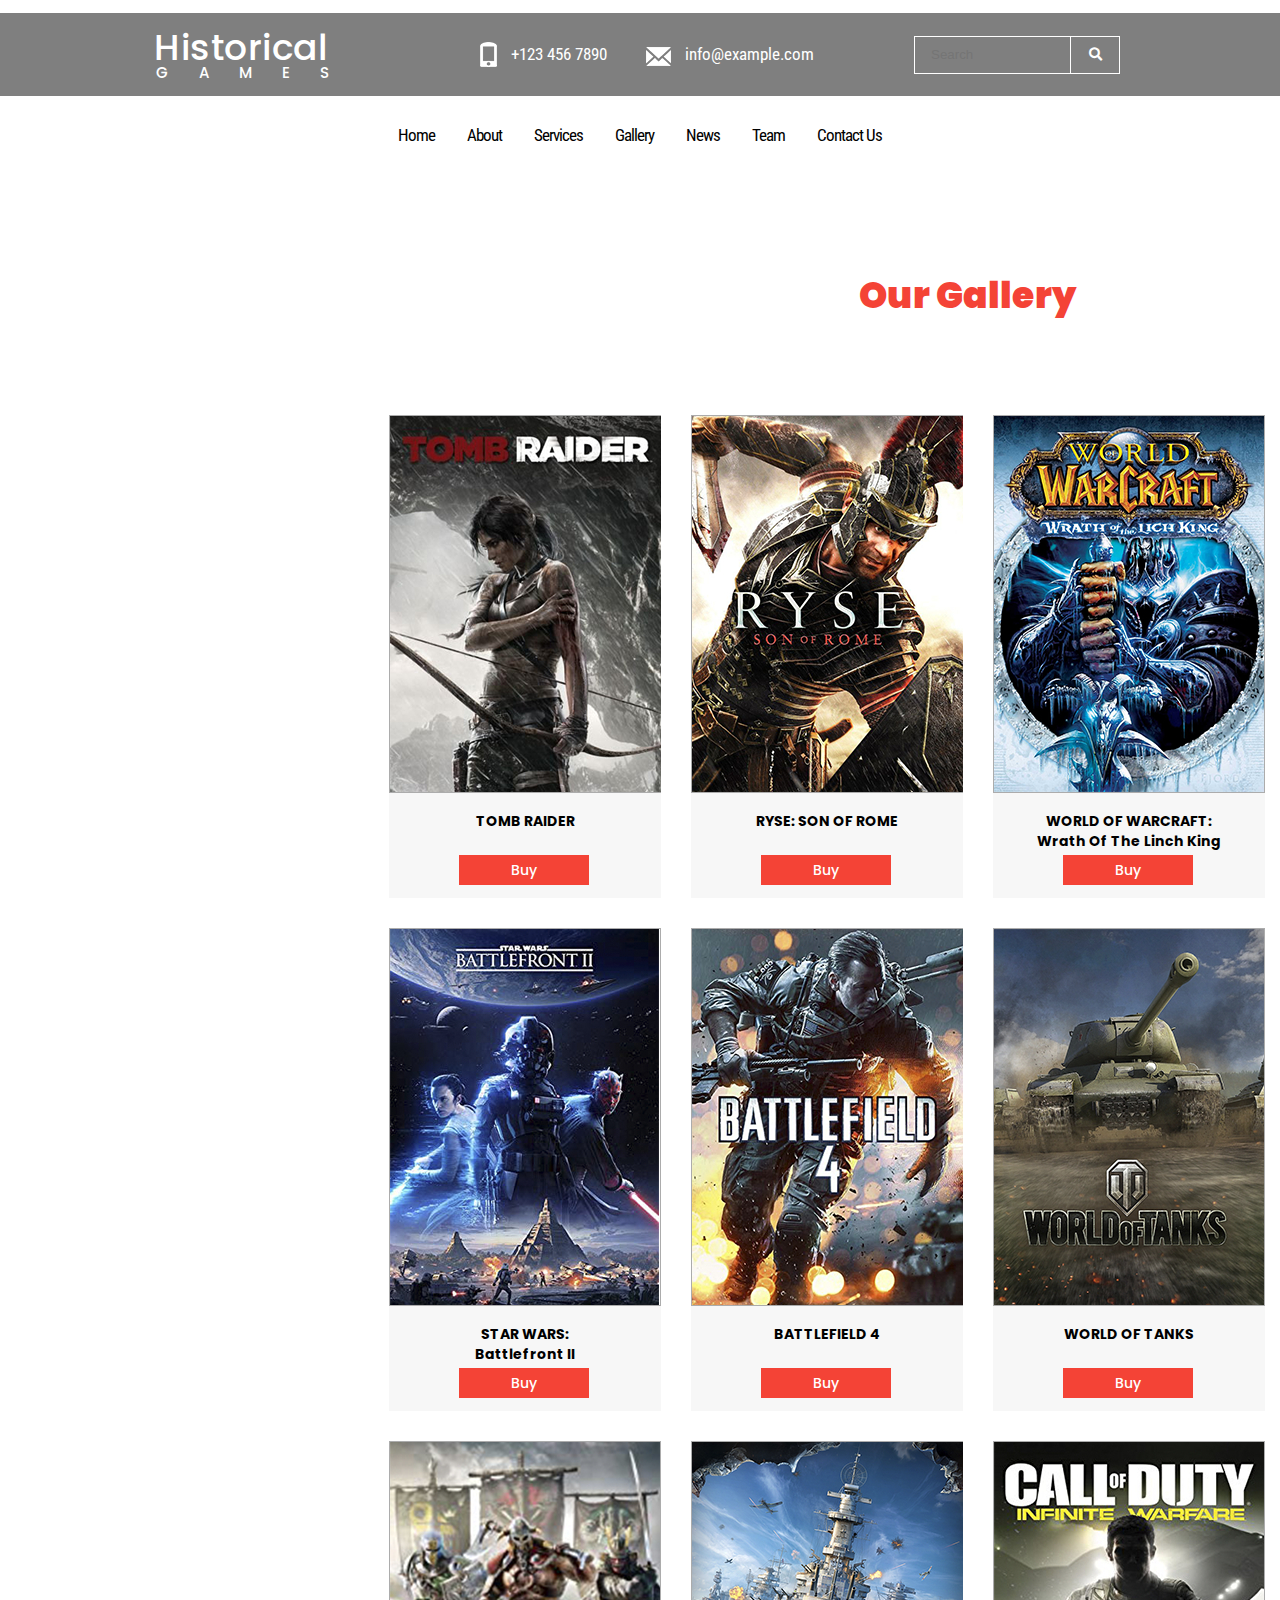
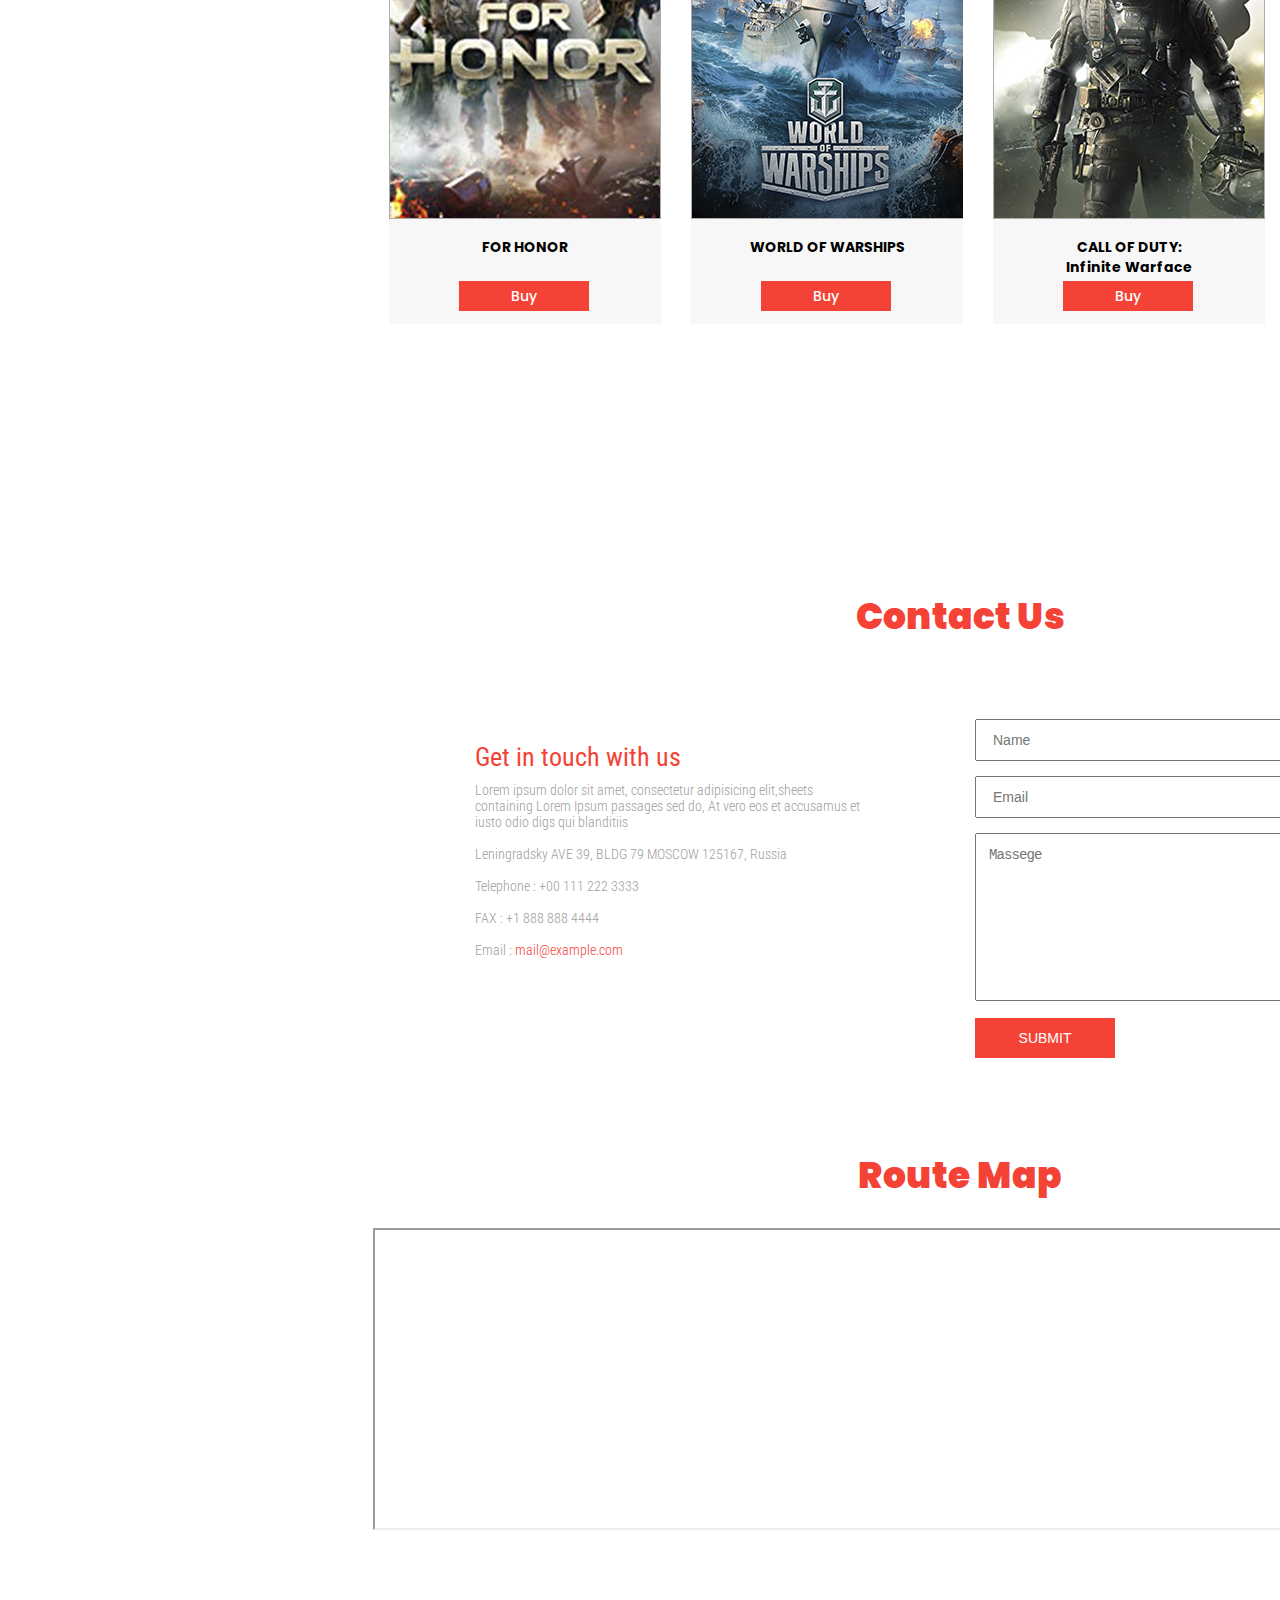
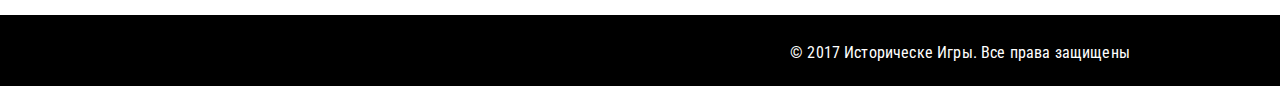
==== Assasins_Creed_Rogue.html @ 506718fb "добавил макет страницы каталога и страници товара" ====
<!DOCTYPE html>
<html lang="en">
<head>
    <meta charset="UTF-8">
    <title>Страница товара</title>
    <meta charset="UTF-8">
    <title>Каталог Игры</title>
    <link href="https://fonts.googleapis.com/css?family=Open+Sans&display=swap" rel="stylesheet">
    <link href="https://fonts.googleapis.com/css?family=Poppins:400,500,600,700&display=swap" rel="stylesheet">
    <link href="https://fonts.googleapis.com/css?family=Roboto+Condensed:300,400,700&display=swap" rel="stylesheet">
    <link rel="stylesheet" href="css/all.css">
    <link rel="stylesheet" href="css/style.css">
    <script src="javaScript/catalog.js" defer></script>
</head>
<body>
<div class="header__all">
    <div class="header_background flex">
        <div class="header_info flex">
            <div id="top" class="header_info_logo">
                <a class="header_info_logo_a" href="#">
                    <p class="header_info_logo_1">Historical</p>
                    <p class="header_info_logo_2">games</p>
                </a>
            </div>
            <div class="header_info_tel flex">
                <a class="flex" href="#">
                    <img class="header_info_tel_img" src="image/tel_logo.png" alt="ico">
                    <p class="header_info_tel_number">+123 456 7890</p>
                </a>
            </div>
            <div class="header_info_email flex">
                <a class="flex" href="#">
                    <img class="header_info_email_img" src="image/email_logo.png" alt="ico">
                    <p class="header_info_email_address">info@example.com</p>
                </a>
            </div>
            <form class="header_info_search flex">
                <label>
                    <input class="header_info_search_input bxbb" type="text" placeholder="Search">
                </label>
                <button class="header_info_search_button"><i class="fas fa-search"></i></button>
            </form>
        </div>
    </div>
    <div class="menu flex">
        <ul class="menu_ul flex">
            <li class="menu_list">
                <a class="menu_link" href="#">Home</a>
            </li>
            <li class="menu_list">
                <a class="menu_link" href="#">About</a>
            </li>
            <li class="menu_list">
                <a class="menu_link" href="#">Services</a>
            </li>
            <li class="menu_list">
                <a class="menu_link" href="#">Gallery</a>
            </li>
            <li class="menu_list">
                <a class="menu_link" href="#">News</a>
            </li>
            <li class="menu_list">
                <a class="menu_link" href="#">Team</a>
            </li>
            <li class="menu_list">
                <a class="menu_link" href="#">Contact Us</a>
            </li>
        </ul>
    </div>
</div>
<div class="container">
    <div class="catalog bxbb">
        <div class="catalog_header bxbb">
            <p class="catalog_header_text header__text">Our Gallery</p>
        </div>
        <div class="catalog_list flex"></div>
    </div>
    <div class="contacts">
        <div class="contacts_us">
            <div class="contacts_us_header">
                <h3 class="contacts_us_header_text header__text">Contact Us</h3>
            </div>
            <div class="contacts_us_description flex">
                <div class="contacts_us_description_our">
                    <h2 class="contacts_us_description_our_header">Get in touch with us</h2>
                    <p class="contacts_us_description_our_text">
                        Lorem ipsum dolor sit amet, consectetur adipisicing elit,sheets
                        containing Lorem Ipsum passages sed&nbsp;do, At&nbsp;vero eos et&nbsp;accusamus et
                        iusto odio digs qui blanditiis
                        <br>
                        <br>
                        Leningradsky AVE 39, BLDG 79
                        MOSCOW 125167, Russia
                        <br>
                        <br>
                        Telephone : +00 111 222 3333
                        <br>
                        <br>
                        FAX : +1 888 888 4444
                        <br>
                        <br>
                        Email : <span class="contacts_us_description_our_text_email">
                                                                mail@example.com</span></p>
                </div>
                <div class="contacts_us_description_user">
                    <form class="contacts_us_description_user_form" action="#">
                        <label>
                            <input class="contacts_us_description_user_form_name bxbb"
                                   placeholder="Name" name="user_data" type="text">
                            <input class="contacts_us_description_user_form_email bxbb"
                                   placeholder="Email" name="user_data" type="email">
                            <textarea class="contacts_us_description_user_form_text bxbb"
                                      placeholder="Massege" name="user_data" cols="30" rows="10"></textarea>
                            <input class="button contacts_us_description_user_form_button flex" type="submit" value="SUBMIT">
                        </label>
                    </form>
                </div>
            </div>
        </div>
        <div class="contacts_map">
            <div class="contacts_map_header">
                <h3 class="contacts_map_header_text header__text">Route Map</h3>
            </div>
            <div class="contacts_map_position flex">
                <iframe class="contacts_map_size" src="https://yandex.ru/map-widget/v1/-/CGDKyKZX"></iframe>
            </div>
        </div>
    </div>
</div>
<div class="footer">
    <a class="flex" href="#top"><img class="footer_arrow_back" src="image/arrow_back.png" alt="ico"></a>
    <h3 class="footer_h3">&copy;&nbsp;2017 Историческе Игры. Все права защищены</h3>
</div>

</body>
</html>
---- css/style.css ----
* {
  margin: 0;
  padding: 0;
}

.container {
  margin: 0 auto;
  width: 1920px;
}

.bxbb {
  box-sizing: border-box;
}

.flex {
  display: flex;
}

a {
  text-decoration: none;
}

body {
  font-family: "Roboto Condensed", sans-serif;
}

.header__text {
  font-family: "Poppins", sans-serif;
  color: #f44336;
  font-size: 36px;
  font-weight: 900;
}

.button {
  background-color: #f44336;
  transition: background-color 1s, color 1s;
  justify-content: center;
  align-items: center;
  color: #ffffff;
  font-size: 14px;
  font-weight: 500;
  cursor: pointer;
}
.button:hover {
  transition: background-color 1s, color 1s;
  background-color: #e1e1e1;
  color: #f44336;
}

.header {
  margin: 0 auto;
  width: 1920px;
  height: 725px;
  background-image: url(../image/hederFonBig.gif);
  background-repeat: no-repeat;
  background-size: cover;
  -webkit-box-sizing: border-box;
  -moz-box-sizing: border-box;
  box-sizing: border-box;
}
.header__all {
  padding-top: 13px;
}
.header_background {
  height: 83px;
  background-image: url(../image/menu_fon.png);
  align-items: center;
  justify-content: center;
}
.header_info {
  width: 972px;
}
.header_info_logo {
  width: 172px;
  height: 45px;
  font-weight: 500;
}
.header_info_logo_a {
  font-family: "Poppins", sans-serif;
  color: #ffffff;
}
.header_info_logo_1 {
  font-size: 36px;
  letter-spacing: 0.5px;
  line-height: 32px;
}
.header_info_logo_2 {
  font-size: 15px;
  text-transform: uppercase;
  letter-spacing: 30px;
  line-height: 18px;
  margin-left: 2px;
}
.header_info_tel {
  margin-left: 154px;
  justify-content: center;
  align-items: center;
}
.header_info_tel:hover .header_info_tel_number {
  transition: color 0.5s;
  color: #000000;
}
.header_info_tel_img {
  width: 17px;
  height: 25px;
  margin-right: 14px;
}
.header_info_tel_number {
  color: #ffffff;
  font-size: 17px;
  font-weight: 400;
  padding-top: 2px;
  transition: color 0.5s;
}
.header_info_email {
  margin-left: 39px;
  justify-content: center;
  align-items: center;
}
.header_info_email:hover .header_info_email_address {
  transition: color 0.5s;
  color: #000000;
}
.header_info_email_img {
  width: 25px;
  height: 19px;
  margin-right: 14px;
  padding-top: 3px;
}
.header_info_email_address {
  color: #ffffff;
  font-size: 17px;
  font-weight: 400;
  transition: color 0.5s;
}
.header_info_search {
  margin-left: 100px;
  justify-content: center;
  align-items: center;
}
.header_info_search_input {
  width: 157px;
  height: 38px;
  background: none;
  border: 1px solid #ffffff;
  padding-left: 16px;
}
.header_info_search_input:hover {
  box-shadow: 1px 1px 1px 0 #ffffff;
}
.header_info_search_button {
  text-align: center;
  width: 50px;
  height: 38px;
  background: none;
  border: 1px solid #ffffff;
  margin-left: -1px;
}
.header_info_search_button:hover {
  cursor: pointer;
  box-shadow: 1px 1px 1px 0 #ffffff;
}
.header_info_search_button i {
  color: #ffffff;
}

.menu {
  height: 78px;
  border-bottom: 1px solid #ffffff;
  align-items: center;
  justify-content: center;
}
.menu_ul {
  height: 100%;
}
.menu_list {
  list-style-type: none;
  height: 100%;
}
.menu_link {
  display: flex;
  align-items: center;
  color: #000000;
  font-size: 17px;
  font-weight: 400;
  letter-spacing: -1px;
  padding: 0 16px;
  transition: color 0.5s, border-bottom 0.5s;
  height: 100%;
  border-bottom: 3px solid transparent;
}
.menu_link:hover {
  transition: color 0.5s, border-bottom 0.5s;
  color: #ffffff;
  border-bottom: 3px solid #ffffff;
}

.header_text {
  text-align: center;
  margin-top: 130px;
}
.header_text_nunc {
  color: #ffffff;
  font-size: 18px;
  font-weight: 400;
  padding-bottom: 16px;
}
.header_text_bloc {
  width: 80px;
  height: 2px;
  background-color: #ffffff;
  margin-left: 920px;
  margin-bottom: 60px;
}
.header_text_morbi {
  font-family: "Poppins", sans-serif;
  color: #ffffff;
  font-size: 60px;
  font-weight: 500;
}

.social {
  margin-top: 60px;
  justify-content: center;
}
.social_circle {
  height: 40px;
  width: 40px;
  border: 2px solid #ffffff;
  border-radius: 50px;
  margin-right: 12px;
  transition: border-color 0.5s;
}
.social_circle:hover {
  transition: border-color 0.5s;
  border: 2px solid #000000;
}
.social_circle_ico {
  height: 100%;
  width: 100%;
  display: flex;
  justify-content: center;
  align-items: center;
  color: #ffffff;
  font-size: 18px;
  transition: color 0.5s;
}
.social_circle_ico:hover {
  transition: color 0.5s;
  color: #000000;
}

.about_us {
  min-height: 500px;
  display: flex;
  justify-content: center;
  padding-top: 81px;
  -webkit-box-sizing: border-box;
  -moz-box-sizing: border-box;
  box-sizing: border-box;
}
.about_us_text {
  width: 399px;
  min-height: 266px;
  margin: 14px 33px 50px 0;
}
.about_us_text_h2 {
  margin: 0 0;
}
.about_us_text_p {
  color: #999999;
  font-size: 12px;
  font-weight: 300;
  letter-spacing: 0.12px;
  line-height: 24px;
}
.about_us_img_style {
  width: 540px;
  height: 338px;
}

.services {
  height: 762px;
  background-color: #f7f7f7;
  padding-top: 92px;
}
.services_header {
  margin-bottom: 87px;
  text-align: center;
}
.services_table {
  width: 990px;
  height: 448px;
  border-collapse: collapse;
  margin: 0 auto;
}
.services_table_column {
  width: 90px;
}
.services_table_cell_1 {
  text-align: end;
  width: 348px;
  padding-right: 66px;
}
.services_table_cell_2 {
  width: 348px;
  padding-left: 68px;
}
.services_table_h3 {
  font-family: "Poppins", sans-serif;
  padding-bottom: 18px;
  color: #000000;
  font-size: 16px;
  font-weight: 500;
  letter-spacing: 0.16px;
}
.services_table_p {
  color: #999999;
  font-size: 12px;
  font-weight: 400;
  letter-spacing: 0.12px;
}
.services_table_row_1 {
  vertical-align: top;
}
.services_table_row_1_h3 {
  padding-top: 4px;
}
.services_table_row_3 {
  vertical-align: bottom;
}
.services_table_row_3_p {
  padding-bottom: 11px;
}
.services_table_circle {
  display: flex;
  border: 1px solid #acacac;
  background-color: #e1e1e1;
  height: 100px;
  width: 100px;
  border-radius: 50%;
  position: relative;
  justify-content: center;
  align-items: center;
  transition: background-color 1s;
}
.services_table_circle:hover {
  transition: background-color 1s;
  background-color: #f44336;
}
.services_table_circle img {
  position: absolute;
  margin-top: -2px;
  margin-left: 1px;
}
.services_table_vetka {
  width: 16px;
  height: 28px;
}
.services_table_arrow {
  width: 23px;
  height: 23px;
}
.services_table_baks {
  width: 15px;
  height: 27px;
}
.services_table_home {
  width: 26px;
  height: 24px;
}
.services_table_poll {
  width: 22px;
  height: 22px;
}
.services_table_settings {
  width: 23px;
  height: 23px;
}

.catalog {
  font-family: "Poppins", sans-serif;
  min-height: 889px;
  padding-top: 93px;
}
.catalog_header {
  margin: 0 0 62px 859px;
}
.catalog_list {
  display: flex;
  width: 1210px;
  margin: 0 0 180px 374px;
  flex-wrap: wrap;
}
.catalog_list_image {
  width: 270px;
  height: 376px;
  border: 1px solid #acacac;
}
.catalog_list_item {
  margin: 30px 15px 0;
}
.catalog_list_item_text {
  height: 105px;
  background-color: #f7f7f7;
  position: relative;
  text-align: center;
}
.catalog_list_item_text_h3 {
  color: #000000;
  font-size: 14px;
  font-weight: 700;
  padding-top: 18px;
  line-height: 20px;
  text-transform: uppercase;
}
.catalog_list_item_text_p {
  color: #000000;
  font-size: 14px;
  font-weight: 700;
  line-height: 20px;
  text-transform: capitalize;
}
.catalog_list_item_text_button {
  position: absolute;
  width: 130px;
  height: 30px;
  bottom: 13px;
  left: 70px;
}
.catalog_list_item_text_button:hover {
  transition: background-color 1s, color 1s;
  background-color: #e1e1e1;
  color: #f44336;
}

.testimonial {
  height: 537px;
  background-image: url(../image/block6Fon.gif);
  background-repeat: no-repeat;
  padding-top: 86px;
}
.testimonial_header {
  font-family: "Poppins", sans-serif;
  color: #ffffff;
  font-size: 48px;
  font-weight: 500;
  text-align: center;
}
.testimonial_image {
  text-align: center;
  margin-top: 90px;
}
.testimonial_text {
  margin-left: 377px;
  margin-top: 50px;
}
.testimonial_text_arrow {
  width: 37px;
  height: 37px;
  border: 1px solid #ffffff;
  justify-content: center;
  align-items: center;
  background-color: transparent;
  transition: background-color 1s;
  cursor: pointer;
}
.testimonial_text_arrow:hover {
  transition: background-color 1s;
  background-color: #ffffff;
}
.testimonial_text_arrow:hover .testimonial_text_arrow_fas {
  transition: color 1s;
  color: #000000;
}
.testimonial_text_arrow_fas {
  color: #ffffff;
  transition: color 1s;
}
.testimonial_text_description {
  width: 936px;
  height: 136px;
  margin: 0 80px;
  overflow: hidden;
}
.testimonial_text_description_move {
  position: relative;
  left: -936px;
  transition: left 1s;
  width: 2808px;
}
.testimonial_text_description_block {
  width: 936px;
  text-align: center;
}
.testimonial_text_description_text {
  color: #ffffff;
  font-size: 14px;
  font-weight: 100;
}
.testimonial_text_description_signature {
  font-size: 16px;
  font-weight: 100;
  color: #ffffff;
  margin-top: 40px;
}
.testimonial_text_description_signature_name {
  font-family: "Poppins", sans-serif;
  font-weight: 600;
}

.tasks {
  height: 888px;
  padding-top: 97px;
}
.tasks_header {
  text-align: center;
  margin-bottom: 102px;
}
.tasks_block {
  width: 1160px;
  margin: 0 auto;
}
.tasks_block_news_header {
  font-family: "Poppins", sans-serif;
}
.tasks_block_news_header_text {
  color: #000000;
  font-size: 24px;
  font-weight: 500;
}
.tasks_block_news_content {
  width: 570px;
  justify-content: center;
  margin: 25px 0 49px;
}
.tasks_block_news_content:hover .tasks_block_news_content_data {
  transition: background-color 1s;
  background-color: #f44336;
}
.tasks_block_news_content_data {
  text-align: center;
  font-family: "Poppins", sans-serif;
  width: 98px;
  height: 139px;
  border-radius: 49px;
  border: 1px solid #e8e8e8;
  background-color: #f7f7f7;
  transition: background-color 1s;
  padding-top: 22px;
}
.tasks_block_news_content_data_day {
  color: #000000;
  font-size: 32px;
  font-weight: 500;
}
.tasks_block_news_content_data_month_year {
  color: #9e9e9e;
  font-size: 13px;
  font-weight: 400;
}
.tasks_block_news_content_text {
  padding-left: 65px;
  width: 430px;
}
.tasks_block_news_content_text_header {
  color: #f44336;
  font-size: 16px;
  font-weight: bold;
  padding: 25px 0 20px;
}
.tasks_block_news_content_text_content {
  width: 308px;
  color: #9e9e9e;
  font-size: 14px;
  font-weight: 300;
}
.tasks_block_events {
  width: 570px;
}
.tasks_block_events_header {
  justify-content: space-between;
  border-bottom: 1px solid #c5c5c5;
  margin-bottom: 32px;
}
.tasks_block_events_header_text {
  font-family: "Poppins", sans-serif;
  color: #000000;
  font-size: 24px;
  font-weight: 500;
}
.tasks_block_events_header_arrow {
  width: 43px;
  justify-content: space-between;
  margin-right: 26px;
}
.tasks_block_events_header_arrow_button {
  color: #000000;
  font-size: 16px;
  font-weight: 500;
  width: 50%;
  cursor: pointer;
}
.tasks_block_events_header_arrow_button_left {
  justify-content: flex-start;
}
.tasks_block_events_header_arrow_button_right {
  justify-content: flex-end;
}
.tasks_block_events_gallery {
  background-color: #c5c5c5;
  margin-bottom: 45px;
  overflow: hidden;
}
.tasks_block_events_gallery_slider {
  position: relative;
  width: 1330px;
  transition: left 1s;
  left: -380px;
}
.tasks_block_events_gallery_slider_img {
  width: 189px;
  height: 120px;
  margin-right: 1px;
}
.tasks_block_events_ul_list {
  list-style-type: none;
  box-shadow: 0 1px 3px rgba(0, 0, 0, 0.2);
  border-radius: 4px;
  border: 1px solid #ffffff;
  background-color: #ffffff;
  margin-bottom: 5px;
}
.tasks_block_events_ul_list:hover .tasks_block_events_ul_list_text {
  height: 144px;
  opacity: 1;
  transition: height 2s;
}
.tasks_block_events_ul_list:hover .tasks_block_events_ul_list_header {
  height: 36px;
  transition: height 2s;
}
.tasks_block_events_ul_list_header {
  align-items: center;
  height: 44px;
  padding-left: 14px;
}
.tasks_block_events_ul_list_header_mark {
  padding-right: 12px;
}
.tasks_block_events_ul_list_text {
  height: 0;
  opacity: 1;
  transition: height 2s, opacity 3s;
  overflow: hidden;
  background-color: #f5f5f5;
  align-items: center;
  padding: 0 23px 0 13px;
}

.our_team {
  height: 785px;
  background-color: #f7f7f7;
  position: relative;
}
.our_team_arrow_back {
  position: absolute;
  right: 50px;
  top: -14px;
  cursor: pointer;
}
.our_team_header {
  text-align: center;
  padding: 80px 0 45px;
}
.our_team_list {
  width: 1200px;
  margin: 0 auto;
  justify-content: center;
}
.our_team_list_member {
  margin: 0 15px;
}
.our_team_list_member_image {
  width: 270px;
  height: 405px;
}
.our_team_list_member_description {
  padding-top: 27px;
}
.our_team_list_member_description_name {
  font-family: "Poppins", sans-serif;
  color: #f44336;
  font-size: 24px;
  font-weight: 500;
}
.our_team_list_member_description_position {
  color: #838383;
  font-size: 16px;
  font-weight: 300;
}
.our_team_list_member_description_social {
  padding-top: 15px;
}
.our_team_list_member_description_social_square {
  justify-content: center;
  align-items: center;
  width: 30px;
  height: 30px;
  border: 2px solid #000000;
  color: #000000;
  margin-right: 17px;
  transition: color 0.5s, border 0.5s;
}
.our_team_list_member_description_social_square:hover {
  transition: color 0.5s, border 0.5s;
  border: 2px solid #f44336;
  color: #f44336;
}

.form {
  height: 313px;
  background-image: url(../image/hederFonSmall.gif);
  background-repeat: no-repeat;
}
.form_header {
  font-family: "Poppins", sans-serif;
  text-align: center;
  padding: 70px 0 40px;
}
.form_header_text {
  color: #ffffff;
  font-size: 48px;
  font-weight: 500;
}
.form_label {
  justify-content: center;
}
.form_label_input {
  width: 499px;
  height: 55px;
  color: #8e8e8e;
  font-size: 14px;
  font-weight: 300;
  padding-left: 30px;
}
.form_label_button {
  width: 119px;
  height: 53px;
  margin-left: 12px;
  justify-content: center;
  align-items: center;
  border: none;
}

.contacts {
  height: 1111px;
}
.contacts_us {
  width: 1200px;
  margin: 0 auto;
}
.contacts_us_header {
  padding: 85px 0 75px;
  text-align: center;
}
.contacts_us_description {
  justify-content: center;
}
.contacts_us_description_our {
  width: 470px;
}
.contacts_us_description_our_header {
  color: #f44336;
  font-size: 26px;
  font-weight: 400;
  padding: 23px 0 10px;
}
.contacts_us_description_our_text {
  display: block;
  width: 390px;
  color: #9e9e9e;
  font-size: 14px;
  font-weight: 300;
}
.contacts_us_description_our_text_email {
  color: #f44336;
}
.contacts_us_description_user {
  width: 470px;
  margin-left: 30px;
}
.contacts_us_description_user_form_name, .contacts_us_description_user_form_email {
  width: 470px;
  height: 42px;
  margin-bottom: 15px;
  padding-left: 16px;
  color: #838383;
  font-size: 14px;
  font-weight: 400;
}
.contacts_us_description_user_form_text {
  width: 470px;
  height: 168px;
  margin-bottom: 13px;
  padding: 13px;
  color: #838383;
  font-size: 14px;
  font-weight: 400;
  letter-spacing: -0.9px;
}
.contacts_us_description_user_form_button {
  width: 140px;
  height: 40px;
  border: none;
  color: #ffffff;
  font-size: 14px;
  font-weight: 400;
  text-transform: uppercase;
}
.contacts_map {
  margin-top: 90px;
}
.contacts_map_header {
  text-align: center;
  margin-bottom: 25px;
}
.contacts_map_position {
  justify-content: center;
}
.contacts_map_size {
  width: 1170px;
  height: 298px;
}

.footer {
  margin: 0 auto;
  width: 1920px;
  background-color: #000000;
  height: 71px;
  text-align: center;
  position: relative;
}
.footer_h3 {
  color: #ffffff;
  font-size: 16px;
  font-weight: 400;
  letter-spacing: 0.16px;
  padding-top: 28px;
}
.footer_arrow_back {
  position: absolute;
  right: 50px;
  top: -14px;
  cursor: pointer;
}

/*# sourceMappingURL=style.css.map */
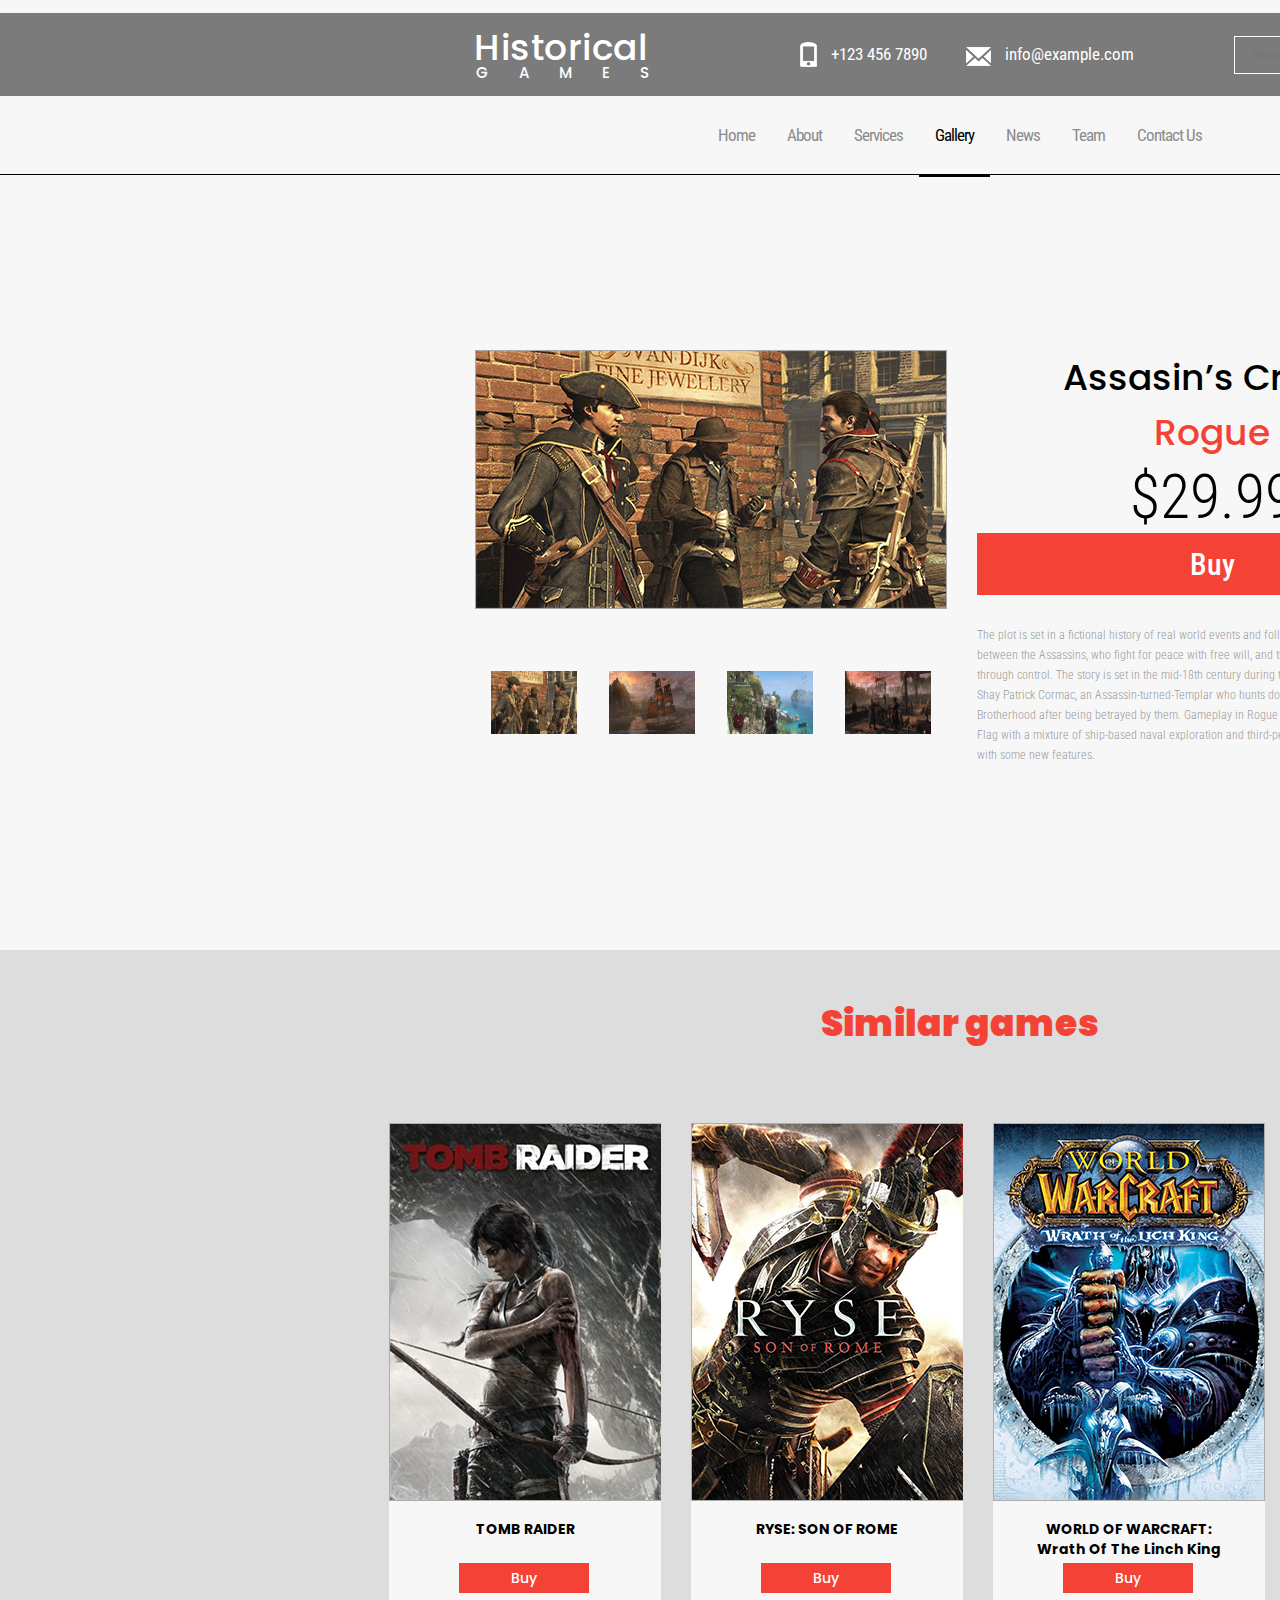
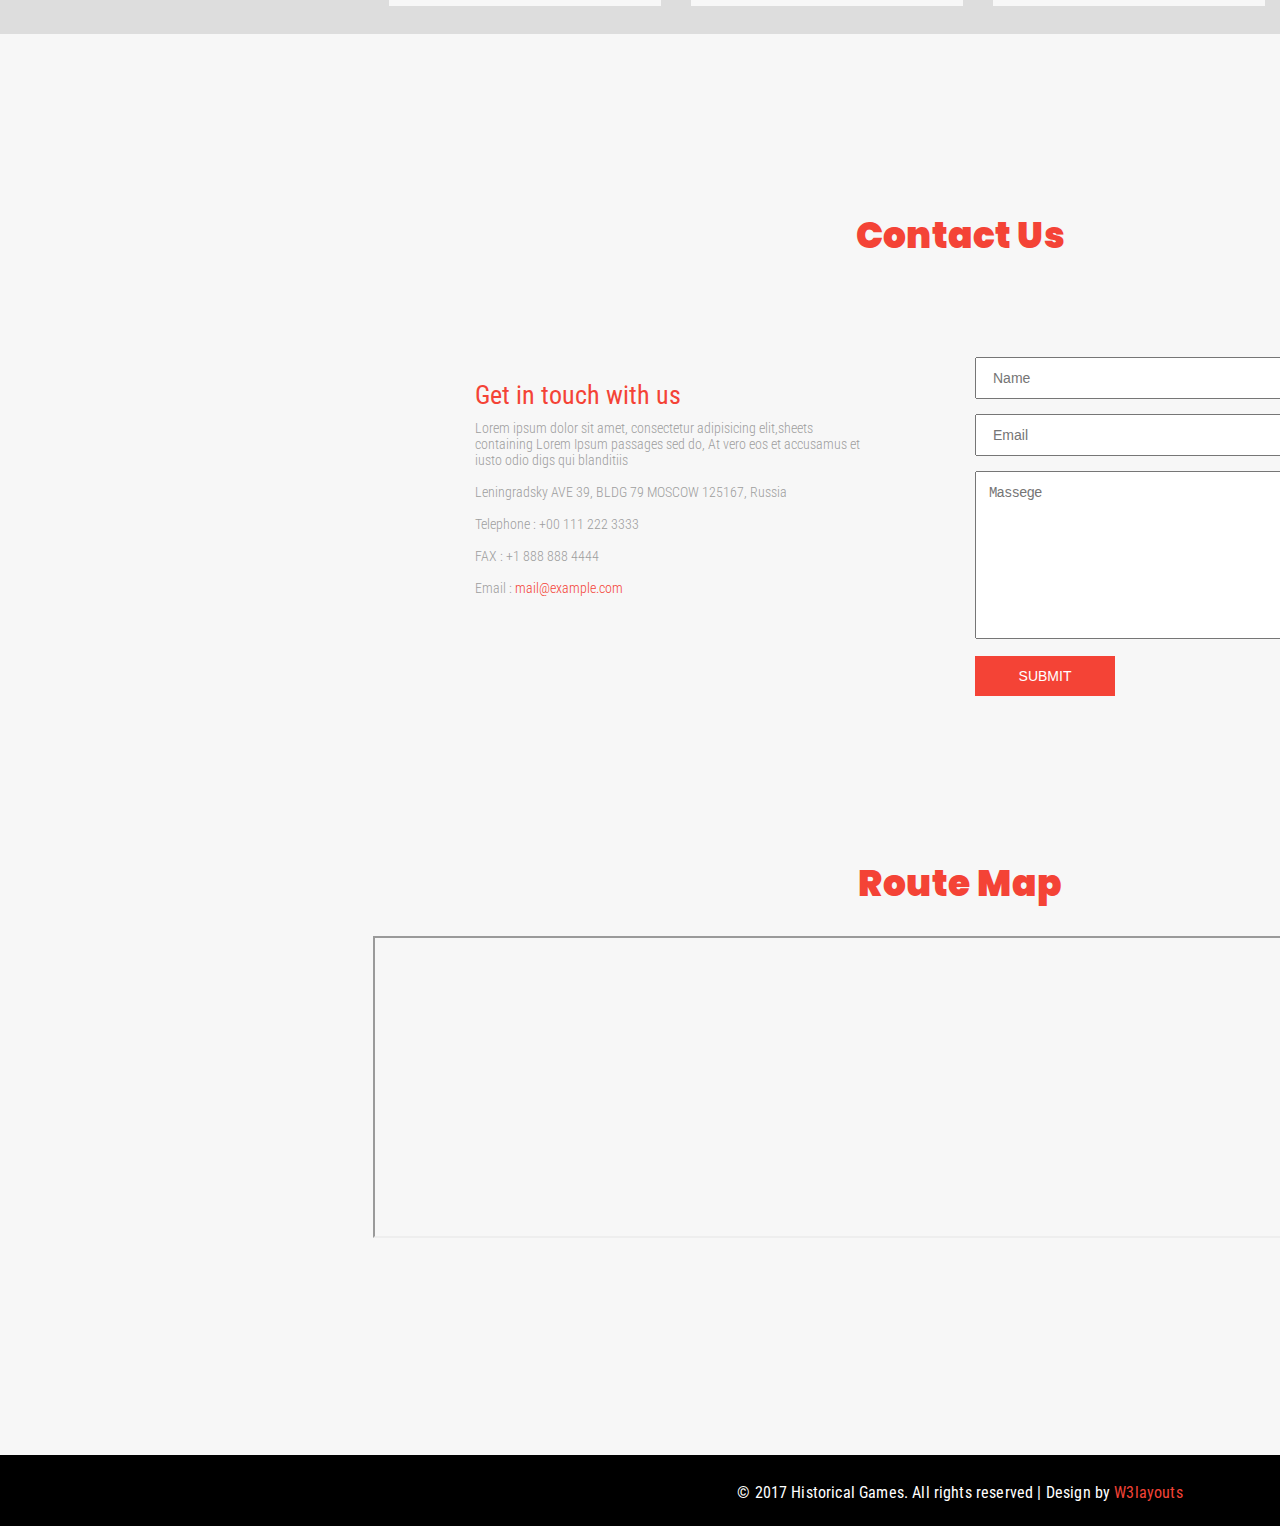
==== commit 71c63555: "закончил оформление страницы товара и страницы каталога" ====
--- a/Assasins_Creed_Rogue.html
+++ b/Assasins_Creed_Rogue.html
@@ -13,11 +13,12 @@
     <script src="javaScript/catalog.js" defer></script>
 </head>
 <body>
+<div class="container container_all">
 <div class="header__all">
     <div class="header_background flex">
         <div class="header_info flex">
             <div id="top" class="header_info_logo">
-                <a class="header_info_logo_a" href="#">
+                <a class="header_info_logo_a" href="index.html">
                     <p class="header_info_logo_1">Historical</p>
                     <p class="header_info_logo_2">games</p>
                 </a>
@@ -42,42 +43,104 @@
             </form>
         </div>
     </div>
-    <div class="menu flex">
+    <div class="menu menu_all flex">
         <ul class="menu_ul flex">
             <li class="menu_list">
-                <a class="menu_link" href="#">Home</a>
-            </li>
-            <li class="menu_list">
-                <a class="menu_link" href="#">About</a>
-            </li>
-            <li class="menu_list">
-                <a class="menu_link" href="#">Services</a>
-            </li>
-            <li class="menu_list">
-                <a class="menu_link" href="#">Gallery</a>
-            </li>
-            <li class="menu_list">
-                <a class="menu_link" href="#">News</a>
-            </li>
-            <li class="menu_list">
-                <a class="menu_link" href="#">Team</a>
-            </li>
-            <li class="menu_list">
-                <a class="menu_link" href="#">Contact Us</a>
+                <a class="menu__link menu__link_all" href="index.html">Home</a>
+            </li>
+            <li class="menu_list">
+                <a class="menu__link menu__link_all" href="#">About</a>
+            </li>
+            <li class="menu_list">
+                <a class="menu__link menu__link_all " href="#">Services</a>
+            </li>
+            <li class="menu_list">
+                <a class="menu__link menu__link_all menu__link_all_active" href="catalog.html">Gallery</a>
+            </li>
+            <li class="menu_list">
+                <a class="menu__link menu__link_all" href="#">News</a>
+            </li>
+            <li class="menu_list">
+                <a class="menu__link menu__link_all" href="#">Team</a>
+            </li>
+            <li class="menu_list">
+                <a class="menu__link menu__link_all" href="#">Contact Us</a>
             </li>
         </ul>
     </div>
 </div>
-<div class="container">
-    <div class="catalog bxbb">
-        <div class="catalog_header bxbb">
-            <p class="catalog_header_text header__text">Our Gallery</p>
+    <div class="product_description bxbb flex">
+        <div class="product_description_gallery">
+            <div class="product_description_gallery_out"></div>
+            <div class="product_description_gallery_mini flex">
+                <div class="product_description_gallery_mini_item">
+                    <label for="product_description_gallery_mini_item1"
+                           class="product_description_gallery_mini_label">
+                        <img src="image/a1.jpg" class="product_description_gallery_mini_preview"/></label>
+                    <input type="radio" name="product_description_gallery_mini_list"
+                           class="product_description_gallery_mini_selector"
+                           value="1.jpg" id="product_description_gallery_mini_item1" checked/>
+                    <img src="image/a1.jpg" class="product_description_gallery_mini_selector_fullsize" />
+                </div>
+                <div class="product_description_gallery_mini_item">
+                    <label for="product_description_gallery_mini_item2"
+                           class="product_description_gallery_mini_label">
+                        <img src="image/a2.jpg" class="product_description_gallery_mini_preview"/></label>
+                    <input type="radio" name="product_description_gallery_mini_list"
+                           class="product_description_gallery_mini_selector"
+                           value="2.jpg" id="product_description_gallery_mini_item2" />
+                    <img src="image/a2.jpg" class="product_description_gallery_mini_selector_fullsize" />
+                </div>
+                <div class="product_description_gallery_mini_item">
+                    <label for="product_description_gallery_mini_item3"
+                           class="product_description_gallery_mini_label">
+                        <img src="image/a3.jpg" class="product_description_gallery_mini_preview"/></label>
+                    <input type="radio" name="product_description_gallery_mini_list"
+                           class="product_description_gallery_mini_selector"
+                           value="3.jpg" id="product_description_gallery_mini_item3" />
+                    <img src="image/a3.jpg" class="product_description_gallery_mini_selector_fullsize" />
+                </div>
+                <div class="product_description_gallery_mini_item">
+                    <label for="product_description_gallery_mini_item4"
+                           class="product_description_gallery_mini_label">
+                        <img src="image/a4.jpg" class="product_description_gallery_mini_preview"/></label>
+                    <input type="radio" name="product_description_gallery_mini_list"
+                           class="product_description_gallery_mini_selector"
+                           value="4.jpg" id="product_description_gallery_mini_item4" />
+                    <img src="image/a4.jpg" class="product_description_gallery_mini_selector_fullsize" />
+                </div>
+            </div>
+        </div>
+        <div class="product_description_text">
+            <p class="product_description_text_title">Assasin’s Creed:</p>
+            <p class="product_description_text_title product_description_text_title_version">Rogue</p>
+            <p class="product_description_text_priсe">$29.99</p>
+            <div class="button product_description_text_button">Buy</div>
+            <p class="product_description_text_content">
+                The plot is&nbsp;set in&nbsp;a&nbsp;fictional history of&nbsp;real
+                world events and follows the centuries-old struggle
+                between the Assassins, who fight for peace with free will, and the
+                Templars, who desire peace
+                through control. The story is&nbsp;set in&nbsp;the mid-18th century
+                during the Seven Years&rsquo; War, and follows
+                Shay Patrick Cormac, an&nbsp;Assassin-turned-Templar who hunts down
+                former members of&nbsp;his
+                Brotherhood after being betrayed by&nbsp;them. Gameplay in&nbsp;Rogue
+                is&nbsp;very similar to&nbsp;that of&nbsp;Black Flag
+                with a&nbsp;mixture of&nbsp;ship-based naval exploration and
+                third-person land-based exploration with some
+                new features.</p>
+        </div>
+    </div>
+    <div class="catalog catalog_product_page bxbb">
+        <div class="catalog_header catalog_product_page_header bxbb">
+            <p class="catalog_header_text header__text">Similar games</p>
         </div>
         <div class="catalog_list flex"></div>
     </div>
-    <div class="contacts">
-        <div class="contacts_us">
-            <div class="contacts_us_header">
+    <div class="contacts contacts_all">
+        <div class="contacts_us ">
+            <div class="contacts_us_header contacts_us_header_all">
                 <h3 class="contacts_us_header_text header__text">Contact Us</h3>
             </div>
             <div class="contacts_us_description flex">
@@ -117,7 +180,7 @@
                 </div>
             </div>
         </div>
-        <div class="contacts_map">
+        <div class="contacts_map contacts_map_all">
             <div class="contacts_map_header">
                 <h3 class="contacts_map_header_text header__text">Route Map</h3>
             </div>
@@ -127,9 +190,12 @@
         </div>
     </div>
 </div>
-<div class="footer">
-    <a class="flex" href="#top"><img class="footer_arrow_back" src="image/arrow_back.png" alt="ico"></a>
-    <h3 class="footer_h3">&copy;&nbsp;2017 Историческе Игры. Все права защищены</h3>
+<div class="footer footer_all">
+    <a class="flex" href="#top">
+        <img class="footer_arrow_back footer_arrow_back_all" src="image/arrow_back.png" alt="ico"></a>
+    <h3 class="footer_h3">
+        &copy;&nbsp;2017 Historical Games. All rights reserved&nbsp;| Design by
+        <span class="footer_h3_span">W3layouts</span></h3>
 </div>
 
 </body>
--- a/css/style.css
+++ b/css/style.css
@@ -1,3 +1,4 @@
+@charset "UTF-8";
 * {
   margin: 0;
   padding: 0;
@@ -7,6 +8,9 @@
   margin: 0 auto;
   width: 1920px;
 }
+.container_all {
+  background-color: #f7f7f7;
+}
 
 .bxbb {
   box-sizing: border-box;
@@ -32,6 +36,7 @@
 }
 
 .button {
+  display: flex;
   background-color: #f44336;
   transition: background-color 1s, color 1s;
   justify-content: center;
@@ -170,6 +175,9 @@
   align-items: center;
   justify-content: center;
 }
+.menu_all {
+  border-bottom: 1px solid #000000;
+}
 .menu_ul {
   height: 100%;
 }
@@ -177,7 +185,7 @@
   list-style-type: none;
   height: 100%;
 }
-.menu_link {
+.menu__link {
   display: flex;
   align-items: center;
   color: #000000;
@@ -189,10 +197,27 @@
   height: 100%;
   border-bottom: 3px solid transparent;
 }
-.menu_link:hover {
+.menu__link_active {
+  color: #ffffff;
+  border-bottom: 3px solid #ffffff;
+}
+.menu__link:hover {
   transition: color 0.5s, border-bottom 0.5s;
   color: #ffffff;
   border-bottom: 3px solid #ffffff;
+}
+.menu__link_all {
+  color: #8c8c8c;
+  transition: color 0.5s, border-bottom 0.5s;
+}
+.menu__link_all_active {
+  color: #000000;
+  border-bottom: 3px solid #000000;
+}
+.menu__link_all:hover {
+  transition: color 0.5s, border-bottom 0.5s;
+  color: #000000;
+  border-bottom: 3px solid #000000;
 }
 
 .header_text {
@@ -384,12 +409,13 @@
   padding-top: 93px;
 }
 .catalog_header {
-  margin: 0 0 62px 859px;
+  text-align: center;
+  margin-bottom: 62px;
 }
 .catalog_list {
   display: flex;
   width: 1210px;
-  margin: 0 0 180px 374px;
+  margin: 0 0 0 374px;
   flex-wrap: wrap;
 }
 .catalog_list_image {
@@ -756,6 +782,9 @@
 .contacts {
   height: 1111px;
 }
+.contacts_all {
+  height: 1421px;
+}
 .contacts_us {
   width: 1200px;
   margin: 0 auto;
@@ -763,6 +792,9 @@
 .contacts_us_header {
   padding: 85px 0 75px;
   text-align: center;
+}
+.contacts_us_header_all {
+  padding: 174px 0 94px;
 }
 .contacts_us_description {
   justify-content: center;
@@ -821,6 +853,9 @@
 .contacts_map {
   margin-top: 90px;
 }
+.contacts_map_all {
+  margin-top: 160px;
+}
 .contacts_map_header {
   text-align: center;
   margin-bottom: 25px;
@@ -848,11 +883,162 @@
   letter-spacing: 0.16px;
   padding-top: 28px;
 }
+.footer_h3_span {
+  color: #f44336;
+}
 .footer_arrow_back {
   position: absolute;
   right: 50px;
   top: -14px;
   cursor: pointer;
 }
+.footer_arrow_back_all {
+  top: -1172px;
+}
+
+.discount {
+  height: 562px;
+}
+.discount_description {
+  width: 960px;
+  align-items: center;
+}
+.discount_description_left {
+  background-image: url(../image/discount_c_o_f.jpg);
+}
+.discount_description_right {
+  background-image: url(../image/discount_m_o_h.jpg);
+}
+.discount_description_text {
+  padding-left: 113px;
+}
+.discount_description_text_discount {
+  color: #010101;
+  font-size: 18px;
+  font-weight: 500;
+  text-transform: uppercase;
+}
+.discount_description_text_title {
+  color: #f44336;
+  font-size: 36px;
+  font-weight: 500;
+  text-transform: uppercase;
+}
+.discount_description_text_version {
+  color: #f44336;
+  font-size: 36px;
+  font-weight: 400;
+  text-transform: capitalize;
+  line-height: 20px;
+  margin-bottom: 20px;
+}
+.discount_description_text_price {
+  color: #000000;
+  font-size: 62px;
+  font-weight: 300;
+}
+.discount_description_text_price_full {
+  color: #8c8c8c;
+  font-size: 36px;
+}
+.discount_description_text_button {
+  width: 265px;
+  height: 62px;
+  font-size: 30px;
+  font-weight: 500;
+}
+
+.catalog_product_page {
+  padding: 46px 0 10px;
+  background-color: #dddddd;
+  min-height: 684px;
+}
+.catalog_product_page_header {
+  margin-bottom: 42px;
+}
+
+.product_description {
+  min-height: 600px;
+  width: 970px;
+  margin: 175px auto 0;
+}
+.product_description_gallery_out {
+  width: 470px;
+  height: 257px;
+  border: 1px #aaaaaa solid;
+}
+.product_description_gallery_mini {
+  position: relative;
+  width: 100%;
+  justify-content: space-around;
+  padding-top: 62px;
+}
+.product_description_gallery_mini_label {
+  cursor: pointer;
+}
+.product_description_gallery_mini_preview {
+  width: 86px;
+  height: 63px;
+  box-shadow: none;
+  transition: transform 1s, -webkit-box-shadow 1s, -moz-box-shadow 1s, box-shadow 1s, width 1s, height 1s;
+}
+.product_description_gallery_mini_preview:hover {
+  -webkit-transform: scale(1.3, 1.3);
+  transform: matrix(1.4, 0, 0, 1.4, 0, -9);
+  -webkit-box-shadow: 0 32px 23px 0 rgba(0, 0, 0, 0.46);
+  -moz-box-shadow: 0 32px 23px 0 rgba(0, 0, 0, 0.46);
+  box-shadow: 0 32px 23px 0 rgba(0, 0, 0, 0.46);
+  transition: transform 1s, -webkit-box-shadow 1s, -moz-box-shadow 1s, box-shadow 1s, width 1s, height 1s;
+}
+.product_description_gallery_mini_selector {
+  display: none;
+}
+.product_description_gallery_mini_selector_fullsize {
+  position: absolute;
+  top: -258px;
+  left: 1px;
+  display: none;
+}
+.product_description_gallery_mini_selector:checked ~ .product_description_gallery_mini_selector_fullsize {
+  display: block;
+  width: 470px;
+  height: 257px;
+}
+.product_description_text {
+  text-align: center;
+  padding-left: 30px;
+}
+.product_description_text_title {
+  font-family: "Poppins", sans-serif;
+  color: #000000;
+  font-size: 36px;
+  font-weight: 500;
+  text-transform: capitalize;
+}
+.product_description_text_title_version {
+  color: #f44336;
+}
+.product_description_text_priсe {
+  color: #000000;
+  font-size: 62px;
+  font-weight: 300;
+}
+.product_description_text_button {
+  width: 470px;
+  height: 62px;
+  color: #ffffff;
+  font-size: 30px;
+  font-weight: 500;
+  margin-bottom: 30px;
+}
+.product_description_text_content {
+  display: block;
+  width: 463px;
+  text-align: start;
+  color: #999999;
+  font-size: 12px;
+  font-weight: 300;
+  line-height: 20px;
+}
 
 /*# sourceMappingURL=style.css.map */
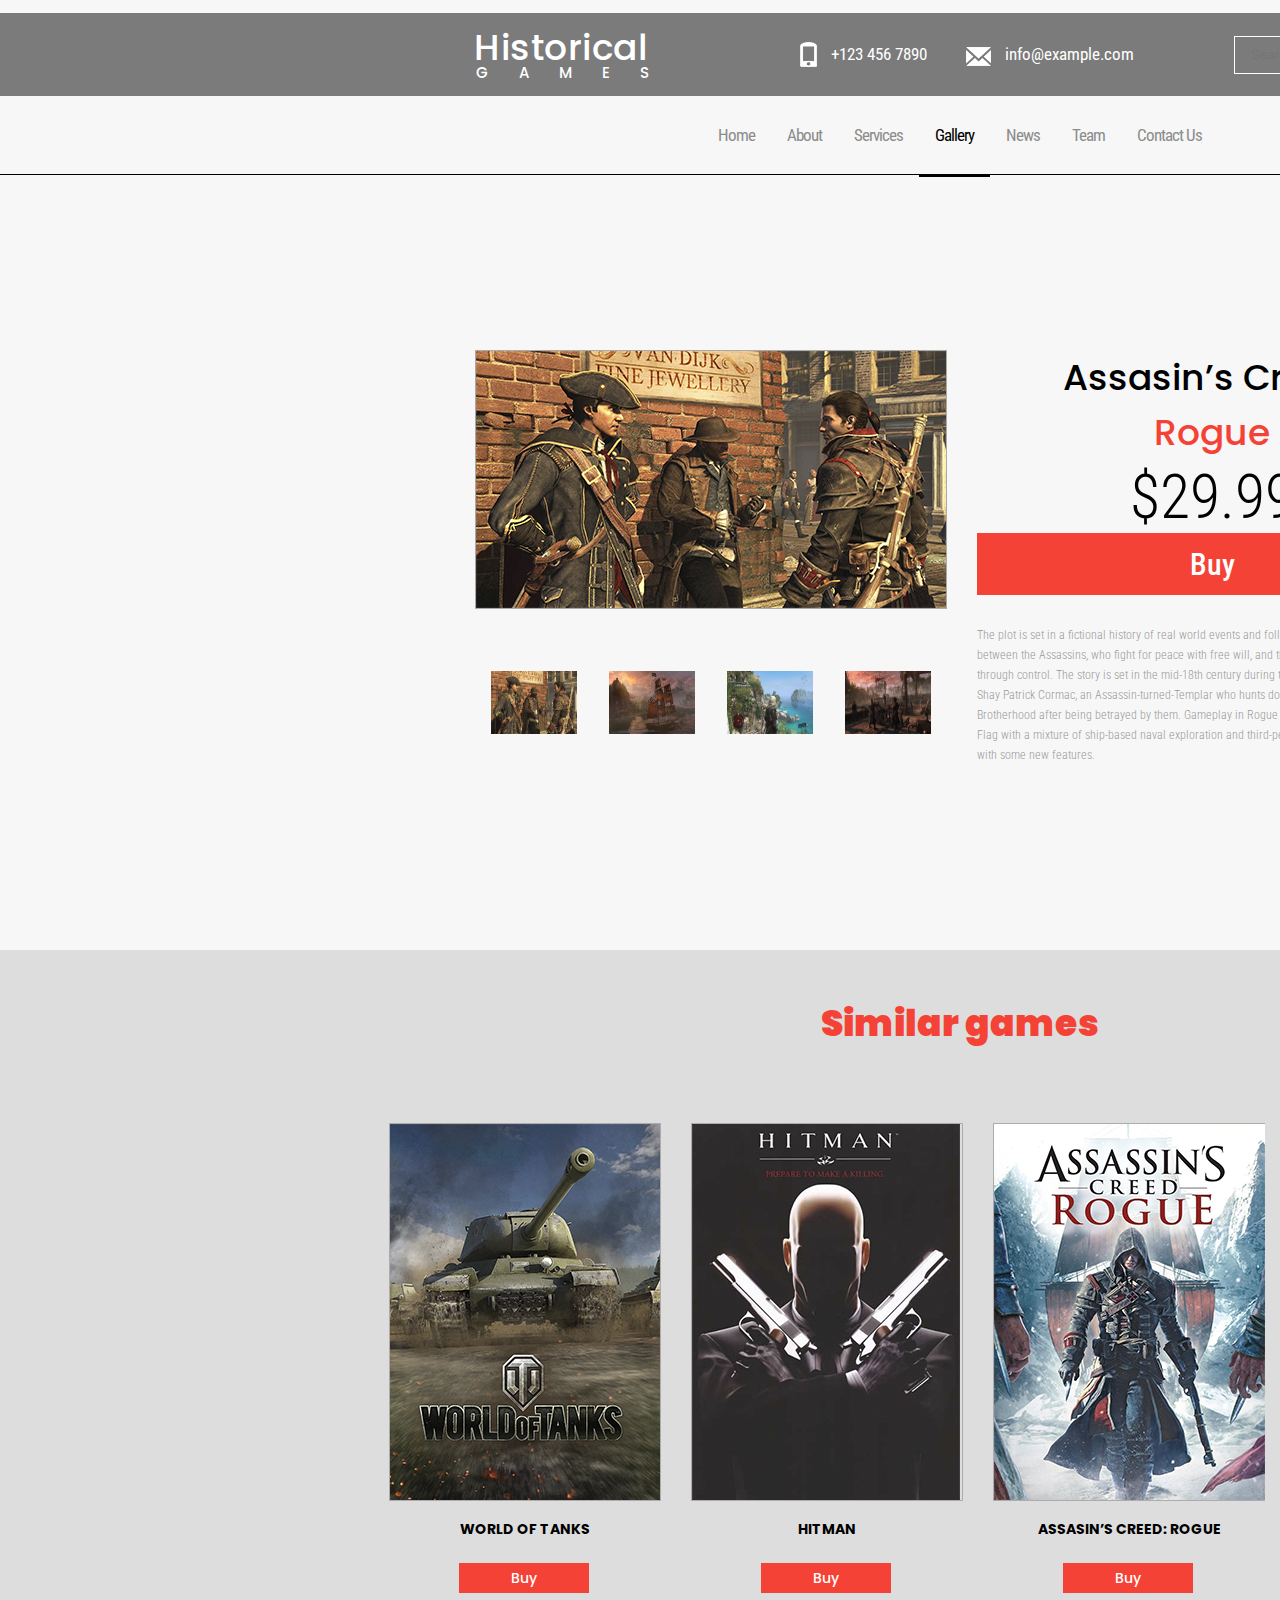
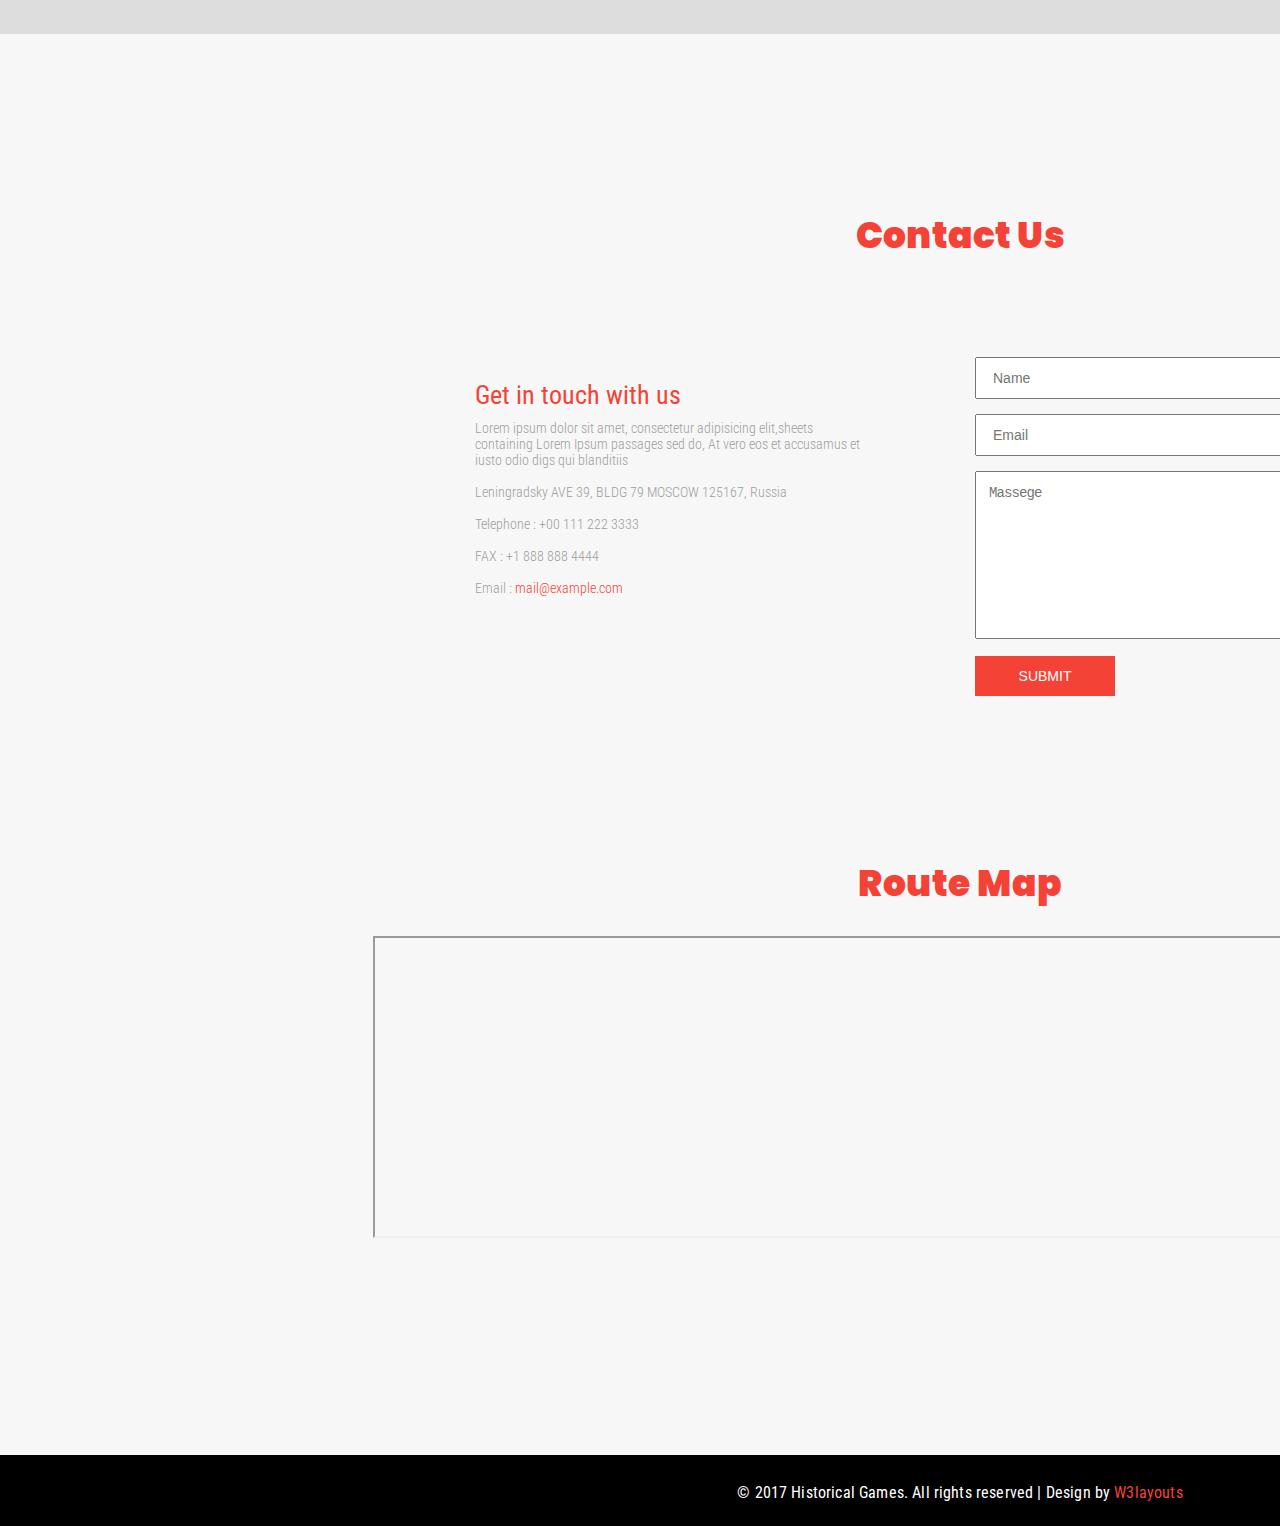
==== commit be59df44: "перенос каталога в json файл" ====
--- a/Assasins_Creed_Rogue.html
+++ b/Assasins_Creed_Rogue.html
@@ -10,7 +10,7 @@
     <link href="https://fonts.googleapis.com/css?family=Roboto+Condensed:300,400,700&display=swap" rel="stylesheet">
     <link rel="stylesheet" href="css/all.css">
     <link rel="stylesheet" href="css/style.css">
-    <script src="javaScript/catalog.js" defer></script>
+    <script src="javaScript/catalog.js"></script>
 </head>
 <body>
 <div class="container container_all">
@@ -76,38 +76,46 @@
                 <div class="product_description_gallery_mini_item">
                     <label for="product_description_gallery_mini_item1"
                            class="product_description_gallery_mini_label">
-                        <img src="image/a1.jpg" class="product_description_gallery_mini_preview"/></label>
+                        <img src="image/a1.jpg"
+                             class="product_description_gallery_mini_preview"/></label>
                     <input type="radio" name="product_description_gallery_mini_list"
                            class="product_description_gallery_mini_selector"
                            value="1.jpg" id="product_description_gallery_mini_item1" checked/>
-                    <img src="image/a1.jpg" class="product_description_gallery_mini_selector_fullsize" />
+                    <img src="image/a1.jpg"
+                         class="product_description_gallery_mini_selector_fullsize"/>
                 </div>
                 <div class="product_description_gallery_mini_item">
                     <label for="product_description_gallery_mini_item2"
                            class="product_description_gallery_mini_label">
-                        <img src="image/a2.jpg" class="product_description_gallery_mini_preview"/></label>
+                        <img src="image/a2.jpg"
+                             class="product_description_gallery_mini_preview"/></label>
                     <input type="radio" name="product_description_gallery_mini_list"
                            class="product_description_gallery_mini_selector"
                            value="2.jpg" id="product_description_gallery_mini_item2" />
-                    <img src="image/a2.jpg" class="product_description_gallery_mini_selector_fullsize" />
+                    <img src="image/a2.jpg"
+                         class="product_description_gallery_mini_selector_fullsize"/>
                 </div>
                 <div class="product_description_gallery_mini_item">
                     <label for="product_description_gallery_mini_item3"
                            class="product_description_gallery_mini_label">
-                        <img src="image/a3.jpg" class="product_description_gallery_mini_preview"/></label>
+                        <img src="image/a3.jpg"
+                             class="product_description_gallery_mini_preview"/></label>
                     <input type="radio" name="product_description_gallery_mini_list"
                            class="product_description_gallery_mini_selector"
                            value="3.jpg" id="product_description_gallery_mini_item3" />
-                    <img src="image/a3.jpg" class="product_description_gallery_mini_selector_fullsize" />
+                    <img src="image/a3.jpg"
+                         class="product_description_gallery_mini_selector_fullsize"/>
                 </div>
                 <div class="product_description_gallery_mini_item">
                     <label for="product_description_gallery_mini_item4"
                            class="product_description_gallery_mini_label">
-                        <img src="image/a4.jpg" class="product_description_gallery_mini_preview"/></label>
+                        <img src="image/a4.jpg"
+                             class="product_description_gallery_mini_preview"/></label>
                     <input type="radio" name="product_description_gallery_mini_list"
                            class="product_description_gallery_mini_selector"
                            value="4.jpg" id="product_description_gallery_mini_item4" />
-                    <img src="image/a4.jpg" class="product_description_gallery_mini_selector_fullsize" />
+                    <img src="image/a4.jpg"
+                         class="product_description_gallery_mini_selector_fullsize"/>
                 </div>
             </div>
         </div>
@@ -137,6 +145,13 @@
             <p class="catalog_header_text header__text">Similar games</p>
         </div>
         <div class="catalog_list flex"></div>
+        <script>
+            const catalogList = document.querySelector('.catalog_list');
+            items.fetchItemsList().then(() => {
+                items.fetchItems(4);
+                catalogList.innerHTML = items.render(ProductPage);
+            });
+        </script>
     </div>
     <div class="contacts contacts_all">
         <div class="contacts_us ">
--- a/css/style.css
+++ b/css/style.css
@@ -405,8 +405,10 @@
 
 .catalog {
   font-family: "Poppins", sans-serif;
+}
+.catalog_home_page {
   min-height: 889px;
-  padding-top: 93px;
+  padding: 93px 0 176px;
 }
 .catalog_header {
   text-align: center;
@@ -431,6 +433,9 @@
   background-color: #f7f7f7;
   position: relative;
   text-align: center;
+}
+.catalog_list_item_text_product_page {
+  background-color: transparent;
 }
 .catalog_list_item_text_h3 {
   color: #000000;
@@ -458,6 +463,18 @@
   transition: background-color 1s, color 1s;
   background-color: #e1e1e1;
   color: #f44336;
+}
+.catalog_button {
+  width: 208px;
+  height: 38px;
+  margin: 70px auto 0;
+  border: 1px solid #000000;
+  align-items: center;
+  justify-content: center;
+}
+.catalog_button_i {
+  padding-left: 3px;
+  margin-bottom: -3px;
 }
 
 .testimonial {
@@ -894,6 +911,11 @@
 }
 .footer_arrow_back_all {
   top: -1172px;
+}
+
+.catalog_catalog {
+  min-height: 1663px;
+  padding: 175px 0 176px;
 }
 
 .discount {
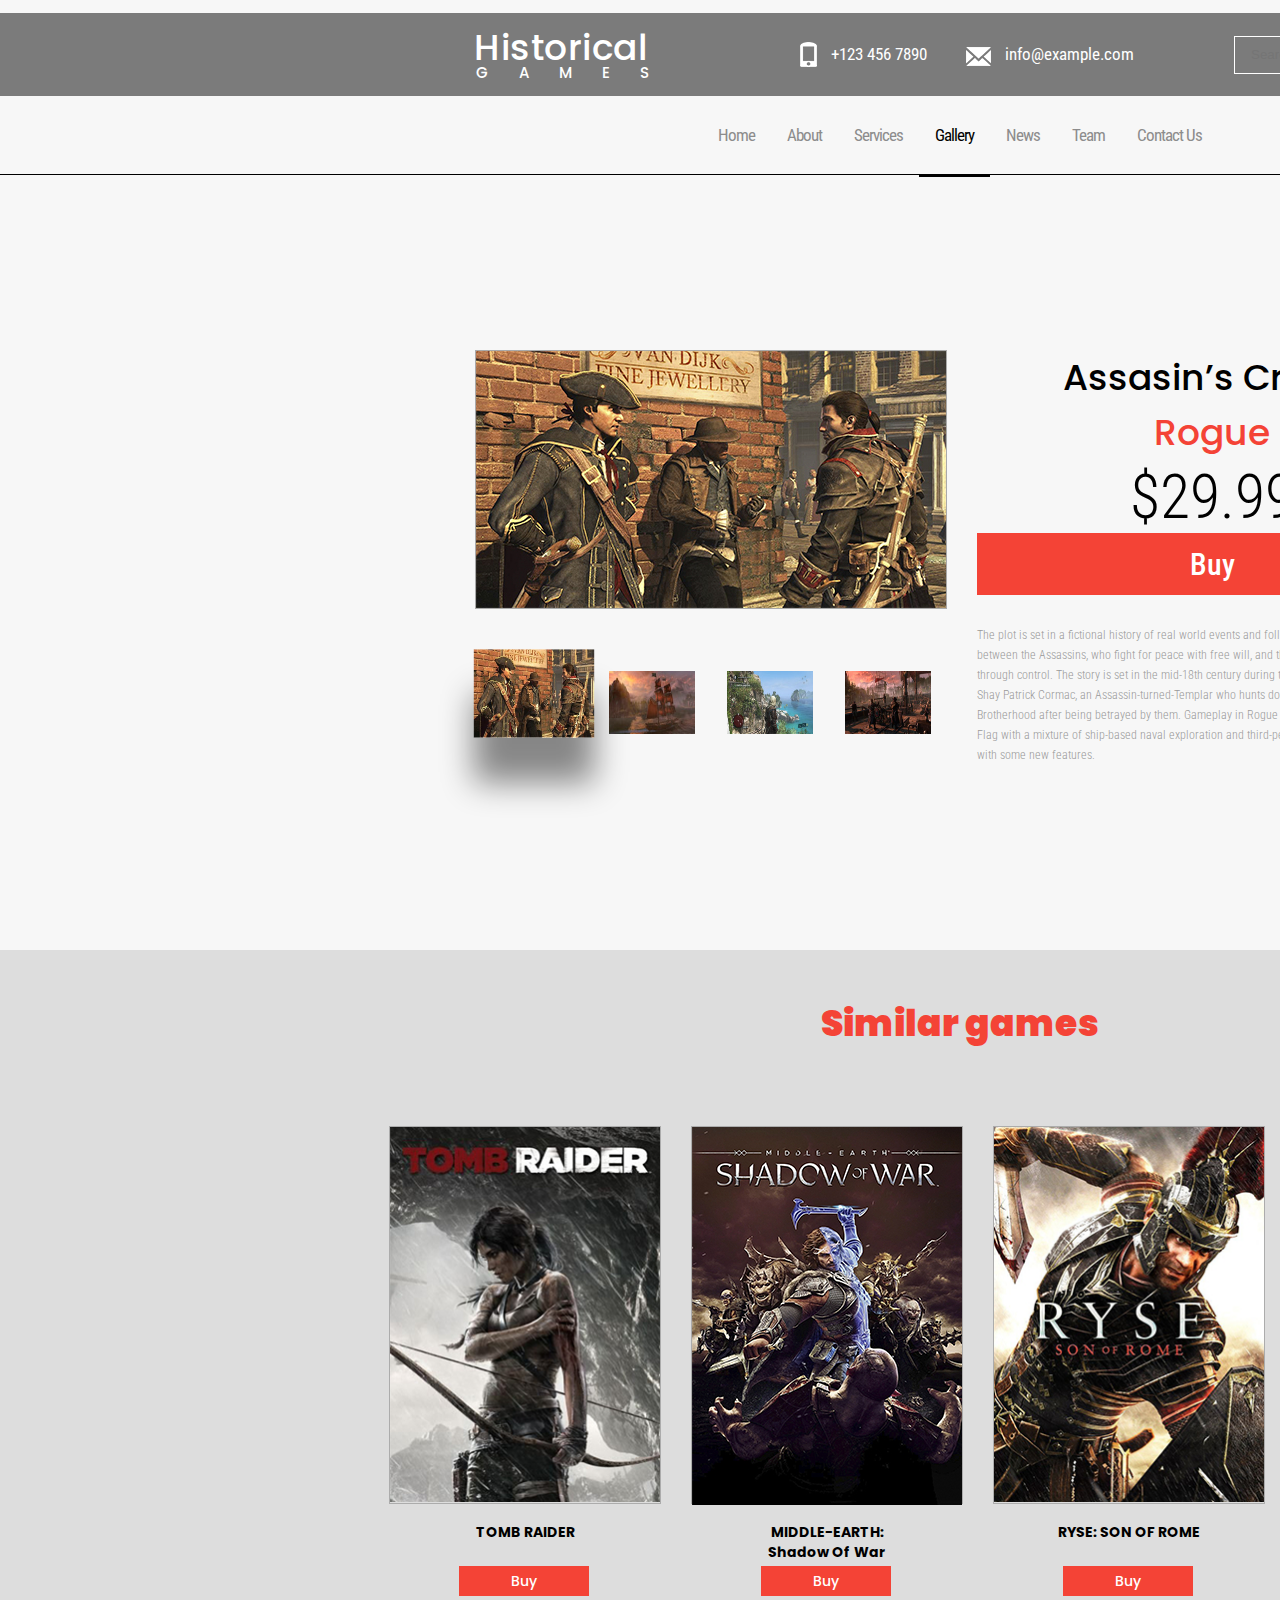
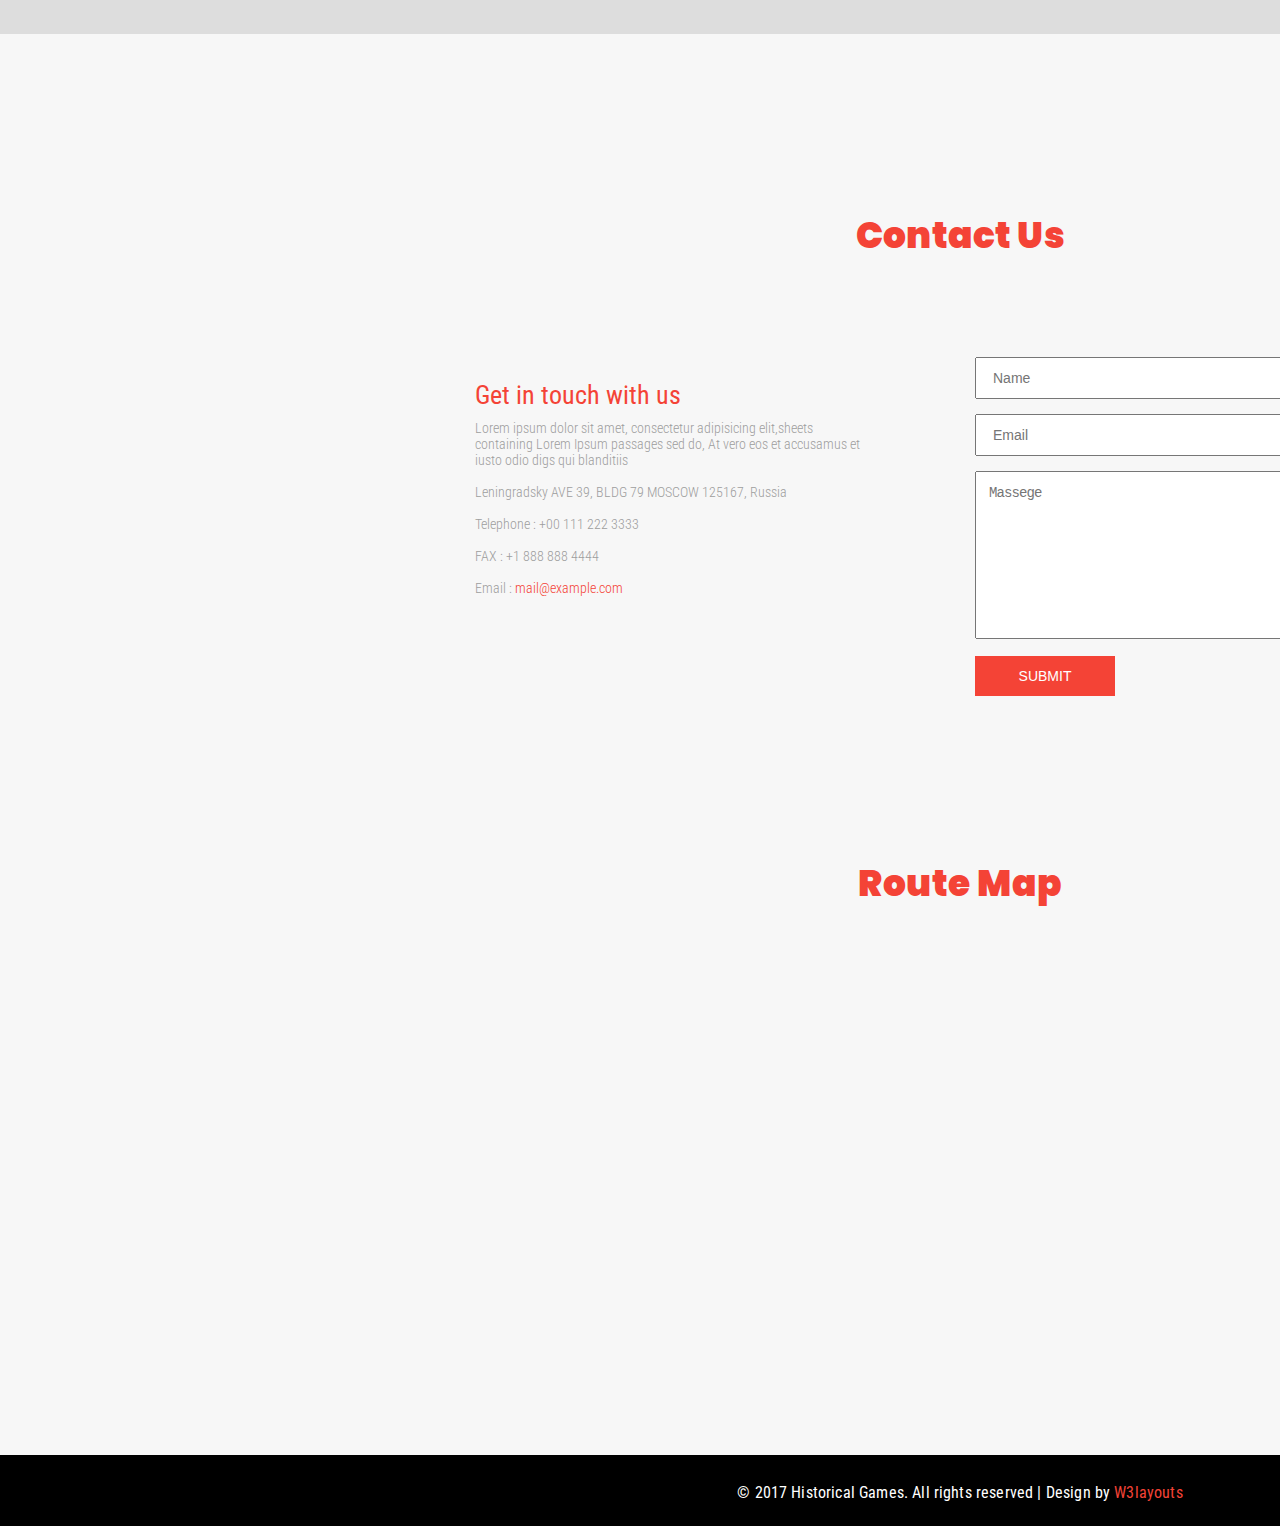
==== commit dfd5cb71: "добавил увеличение картинок при выделении добавил вывод полной картинки" ====
--- a/Assasins_Creed_Rogue.html
+++ b/Assasins_Creed_Rogue.html
@@ -11,6 +11,7 @@
     <link rel="stylesheet" href="css/all.css">
     <link rel="stylesheet" href="css/style.css">
     <script src="javaScript/catalog.js"></script>
+    <script src="javaScript/galary.js" defer></script>
 </head>
 <body>
 <div class="container container_all">
@@ -76,47 +77,59 @@
                 <div class="product_description_gallery_mini_item">
                     <label for="product_description_gallery_mini_item1"
                            class="product_description_gallery_mini_label">
-                        <img src="image/a1.jpg"
+                        <img src="image/min_img/a1-min.jpg"
+                             class="product_description_gallery_mini_preview
+                             product_description_gallery_mini_preview_active"/></label>
+                    <input type="radio" name="product_description_gallery_mini_list"
+                           class="product_description_gallery_mini_selector"
+                           value="1.jpg" id="product_description_gallery_mini_item1" checked/>
+                    <img src="image/midle_img/a1-midle.jpg"
+                         data-full_image_url="image/max_img/a1-max.jpg"
+                         class="product_description_gallery_mini_selector_fullsize"/>
+                </div>
+                <div class="product_description_gallery_mini_item">
+                    <label for="product_description_gallery_mini_item2"
+                           class="product_description_gallery_mini_label">
+                        <img src="image/min_img/a2-min.jpg"
                              class="product_description_gallery_mini_preview"/></label>
                     <input type="radio" name="product_description_gallery_mini_list"
                            class="product_description_gallery_mini_selector"
-                           value="1.jpg" id="product_description_gallery_mini_item1" checked/>
-                    <img src="image/a1.jpg"
-                         class="product_description_gallery_mini_selector_fullsize"/>
-                </div>
-                <div class="product_description_gallery_mini_item">
-                    <label for="product_description_gallery_mini_item2"
-                           class="product_description_gallery_mini_label">
-                        <img src="image/a2.jpg"
+                           value="2.jpg" id="product_description_gallery_mini_item2" />
+                    <img src="image/midle_img/a2-midle.jpg"
+                         data-full_image_url="image/max_img/a2-max.jpg"
+                         class="product_description_gallery_mini_selector_fullsize"/>
+                </div>
+                <div class="product_description_gallery_mini_item">
+                    <label for="product_description_gallery_mini_item3"
+                           class="product_description_gallery_mini_label">
+                        <img src="image/min_img/a3-min.jpg"
                              class="product_description_gallery_mini_preview"/></label>
                     <input type="radio" name="product_description_gallery_mini_list"
                            class="product_description_gallery_mini_selector"
-                           value="2.jpg" id="product_description_gallery_mini_item2" />
-                    <img src="image/a2.jpg"
-                         class="product_description_gallery_mini_selector_fullsize"/>
-                </div>
-                <div class="product_description_gallery_mini_item">
-                    <label for="product_description_gallery_mini_item3"
-                           class="product_description_gallery_mini_label">
-                        <img src="image/a3.jpg"
+                           value="3.jpg" id="product_description_gallery_mini_item3" />
+                    <img src="image/midle_img/a3-midle.jpg"
+                         data-full_image_url="image/max_img/a3-max.jpg"
+                         class="product_description_gallery_mini_selector_fullsize"/>
+                </div>
+                <div class="product_description_gallery_mini_item">
+                    <label for="product_description_gallery_mini_item4"
+                           class="product_description_gallery_mini_label">
+                        <img src="image/min_img/a4-min.jpg"
                              class="product_description_gallery_mini_preview"/></label>
                     <input type="radio" name="product_description_gallery_mini_list"
                            class="product_description_gallery_mini_selector"
-                           value="3.jpg" id="product_description_gallery_mini_item3" />
-                    <img src="image/a3.jpg"
-                         class="product_description_gallery_mini_selector_fullsize"/>
-                </div>
-                <div class="product_description_gallery_mini_item">
-                    <label for="product_description_gallery_mini_item4"
-                           class="product_description_gallery_mini_label">
-                        <img src="image/a4.jpg"
-                             class="product_description_gallery_mini_preview"/></label>
-                    <input type="radio" name="product_description_gallery_mini_list"
-                           class="product_description_gallery_mini_selector"
                            value="4.jpg" id="product_description_gallery_mini_item4" />
-                    <img src="image/a4.jpg"
-                         class="product_description_gallery_mini_selector_fullsize"/>
-                </div>
+                    <img src="image/midle_img/a4-midle.jpg"
+                         data-full_image_url="image/max_img/a4-max.jpg"
+                         class="product_description_gallery_mini_selector_fullsize"/>
+                </div>
+            </div>
+            <div class="product_description_gallery_max">
+                <img class="product_description_gallery_max__back" src="image/gallery/back.png" alt="Назад">
+                <img class="product_description_gallery_max__next" src="image/gallery/next.png" alt="Вперед">
+                <div class="product_description_gallery_max__screen"></div>
+                <img class="product_description_gallery_max__close" src="image/gallery/close.png" alt="">
+                <img class="product_description_gallery_max__image" src="11" alt="">
             </div>
         </div>
         <div class="product_description_text">
@@ -200,7 +213,7 @@
                 <h3 class="contacts_map_header_text header__text">Route Map</h3>
             </div>
             <div class="contacts_map_position flex">
-                <iframe class="contacts_map_size" src="https://yandex.ru/map-widget/v1/-/CGDKyKZX"></iframe>
+<!--                <iframe class="contacts_map_size" src="https://yandex.ru/map-widget/v1/-/CGDKyKZX"></iframe>-->
             </div>
         </div>
     </div>
--- a/css/style.css
+++ b/css/style.css
@@ -412,7 +412,10 @@
 }
 .catalog_header {
   text-align: center;
-  margin-bottom: 62px;
+  margin-bottom: 18px;
+}
+.catalog_header_home_page {
+  margin-bottom: 0;
 }
 .catalog_list {
   display: flex;
@@ -425,8 +428,12 @@
   height: 376px;
   border: 1px solid #acacac;
 }
+.catalog_list_image_img {
+  width: 100%;
+  height: 100%;
+}
 .catalog_list_item {
-  margin: 30px 15px 0;
+  margin: 90px 15px 0;
 }
 .catalog_list_item_text {
   height: 105px;
@@ -915,7 +922,7 @@
 
 .catalog_catalog {
   min-height: 1663px;
-  padding: 175px 0 176px;
+  padding: 160px 0 176px;
 }
 
 .discount {
@@ -976,7 +983,10 @@
   min-height: 684px;
 }
 .catalog_product_page_header {
-  margin-bottom: 42px;
+  margin-bottom: 0;
+}
+.catalog_product_page_list_item {
+  margin-top: 75px;
 }
 
 .product_description {
@@ -1004,7 +1014,7 @@
   box-shadow: none;
   transition: transform 1s, -webkit-box-shadow 1s, -moz-box-shadow 1s, box-shadow 1s, width 1s, height 1s;
 }
-.product_description_gallery_mini_preview:hover {
+.product_description_gallery_mini_preview_active {
   -webkit-transform: scale(1.3, 1.3);
   transform: matrix(1.4, 0, 0, 1.4, 0, -9);
   -webkit-box-shadow: 0 32px 23px 0 rgba(0, 0, 0, 0.46);
@@ -1020,11 +1030,58 @@
   top: -258px;
   left: 1px;
   display: none;
+  cursor: pointer;
 }
 .product_description_gallery_mini_selector:checked ~ .product_description_gallery_mini_selector_fullsize {
   display: block;
   width: 470px;
   height: 257px;
+}
+.product_description_gallery_max {
+  display: none;
+}
+.product_description_gallery_max__screen {
+  left: 0;
+  width: 100%;
+  height: 100%;
+  background-color: #222;
+  opacity: 0.8;
+  position: fixed;
+  top: 0;
+  z-index: 100;
+  display: block;
+  text-align: center;
+}
+.product_description_gallery_max__image {
+  max-height: 80%;
+  max-width: 80%;
+  z-index: 101;
+  position: absolute;
+  margin: auto;
+  left: 0;
+  top: 0;
+  bottom: 0;
+  right: 0;
+}
+.product_description_gallery_max__close {
+  z-index: 101;
+  position: absolute;
+  top: 40px;
+  right: 40px;
+  width: 60px;
+  cursor: pointer;
+}
+.product_description_gallery_max__next {
+  z-index: 101;
+  position: absolute;
+  top: 50%;
+  right: 0;
+}
+.product_description_gallery_max__back {
+  z-index: 101;
+  position: absolute;
+  top: 50%;
+  left: 0;
 }
 .product_description_text {
   text-align: center;
